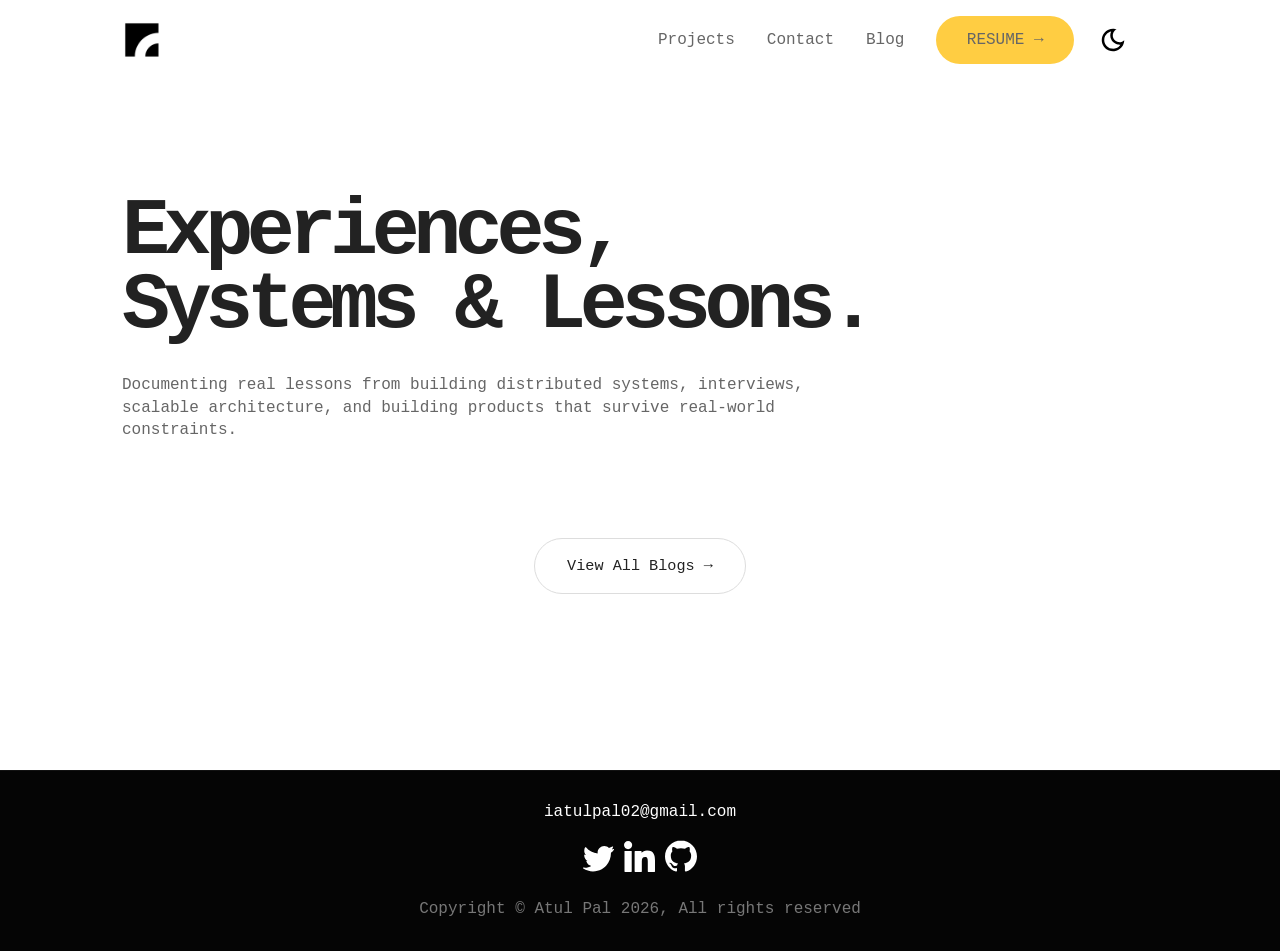
==== src/blog.html @ c29437dc "fixed some responsiveness" ====
<!DOCTYPE html>
<html lang="en">

<head>

  <meta charset="UTF-8" />
  <meta
    name="viewport"
    content="width=device-width, initial-scale=1.0"
  />

  <title>Blogs</title>

  <link
    href="https://fonts.googleapis.com/css2?family=Inter:wght@400;500;600;700;800&display=swap"
    rel="stylesheet"
  />

  <link
    href="https://fonts.googleapis.com/css2?family=IBM+Plex+Mono:wght@300;400;500&display=swap"
    rel="stylesheet"
  />

  <link
    rel="stylesheet"
    href="css/style.css"
  />

  <link
    rel="stylesheet"
    href="css/utilities.css"
  />

</head>

<body>

  <nav class="navbar">

    <div class="container">

      <h1 id="logo">
        <a href="index.html">
          <img
            src="./assets/logo.png"
            alt="Logo"
          />
        </a>
      </h1>

      <ul class="nav-menu">

        <li>
          <a
            class="nav-link"
            href="index.html#projects"
          >
            Projects
          </a>
        </li>

        <li>
          <a
            class="nav-link"
            href="contact.html"
          >
            Contact
          </a>
        </li>

        <li>
          <a
            class="nav-link"
            href="blog.html"
          >
            Blog
          </a>
        </li>

        <li>

          <a
            class="nav-link btn btn-primary"
            href="https://drive.google.com/file/d/10xCyW_u84WpY1RvNTcEM09DvBnosEUub/view?usp=sharing"
            target="_blank"
          >
            Resume →
          </a>

        </li>

      <div class="theme-switch">
        <input type="checkbox" id="switch" />
        <label class="toggle-icons" for="switch">
          <img class="moon" src="assets/moon.svg" />
          <img class="sun" src="assets/sun.svg" />
        </label>
      </div>

      </ul>

      <div class="hamburger">

        <span class="bar"></span>
        <span class="bar"></span>
        <span class="bar"></span>

      </div>

    </div>

  </nav>

<section class="contact-page">
  <div class="container">
    <div class="blog-hero">

      <!-- <span class="blog-label">
        WRITING
      </span> -->

      <h1>
        Experiences,
        <br>
        Systems & Lessons.
      </h1>

      <p>
        Documenting real lessons from building distributed systems,
        interviews, scalable architecture,
        and building products that survive real-world constraints.
      </p>

    </div>

    <div
      id="blog-container"
      class="blog-grid"
    ></div>
    <div class="blog-actions">

  <a
    href="https://medium.com/@atulpal02"
    target="_blank"
    class="view-all-btn"
  >
    View All Blogs →
  </a>

</div>

  </section>

  <footer id="footer">

    <div class="container">

      <a href="mailto:iatulpal02@gmail.com">
        iatulpal02@gmail.com
      </a>

      <div class="social">

        <a
          href="https://x.com/atulpal02"
          target="_blank"
        >
          <img
            src="./assets/twitter-icon.svg"
            alt="Twitter"
          />
        </a>

        <a
          href="https://www.linkedin.com/in/atulpal02/"
          target="_blank"
        >
          <img
            src="./assets/linkedin-icon.svg"
            alt="Linkedin"
          />
        </a>

        <a
          href="https://github.com/atulpal02"
          target="_blank"
        >
          <img
            src="./assets/github-icon.svg"
            alt="GitHub"
          />
        </a>

      </div>

      <p>
        Copyright &copy;
        Atul Pal
        <span id="datee"></span>,
        All rights reserved
      </p>

    </div>
    </div>
</section>

  </footer>

  <script>

    async function loadBlogs() {

      const rssUrl =
        "https://api.rss2json.com/v1/api.json?rss_url=https://medium.com/feed/@atulpal02";

      const response =
        await fetch(rssUrl);

      const data =
        await response.json();

      const container =
        document.getElementById("blog-container");

      data.items
        .slice(0, 6)
        .forEach((blog) => {

          const plainText =
            blog.description
              .replace(/<[^>]+>/g, "")
              .slice(0, 140);

          const date =
            new Date(blog.pubDate)
              .toLocaleDateString(
                "en-US",
                {
                  month: "short",
                  day: "numeric",
                  year: "numeric"
                }
              );

          container.innerHTML += `

            <div class="blog-card">

              <div class="blog-date">
                ${date}
              </div>

              <h3>
                ${blog.title}
              </h3>

              <p>
                ${plainText}
              </p>

              <a
                href="${blog.link}"
                target="_blank"
              >
                Read Article →
              </a>

            </div>

          `;
        });
    }

    loadBlogs();

  </script>

  <script src="js/script.js"></script>

</body>

</html>
---- src/css/style.css ----
/* This is the required project styling. Will contain essential CSS styles like:
   * Flex property
   * Grid layout
   * Cards and sections
*/

@import url('https://fonts.googleapis.com/css2?family=IBM+Plex+Mono:wght@300;400;500;600&display=swap');/* variables */
:root {
  /* Colors */
  --primary-color: #ffcd42;
  --secondary-color: #ffd35c;
  --bg-primary: #ffffff;
  --text-color: #222222;
  --text-color-two: #ffffff;
  --bg-secondary: #000000;
  --card-background: #f4f4f4;
  --bg-secondary-two: #111111;

  --shadow: 0 10px 40px rgba(0, 0, 0, 0.2);

  /* Font Weight */
  --weight-small: 400;
  --weight-semibold: 600;
  --weight-bold: 800;

  /* Max width */
  --width-small: 600px;
  --width-medium: 1100px;
  --width-large: 1300px;
}

[data-theme="dark"] {
  --primary-color: #ffcd42;
  --secondary-color: #ffd35c;
  --bg-primary: #000000;
  --text-color: #ffffff;
  --text-color-two: #222222;
  --bg-secondary: #ffffff;
  --card-background: #111111;
  --bg-secondary-two: #f4f4f4;
  --shadow: 0 2px 10px rgba(95, 95, 95, 0.2);
  --card-bg: #ffffff;
  --card-text: #111111;
}
 .page-section .blog-hero h1{

    font-size: 4.5rem;
     margin-bottom: 2rem;
     margin-top: 1rem;

    line-height: 0.95;

    letter-spacing: -0.06em;
  }


html {
  font-size: 100%;
  scroll-behavior: smooth;
}

/* Reset default styling */
* {
  margin: 0;
  padding: 0;
  box-sizing: border-box;
}

ul {
  list-style: none;
}

a {
  text-decoration: none;
  color: var(--text-color);
}

body {
  background: var(--bg-primary);
  color: var(--text-color);

  font-family: "Geist Mono", monospace;

  line-height: 1.5;

  min-height: 100vh;

  display: flex;
  flex-direction: column;
}

h1,
h2,
h3,
h4,
h5,
h6 {
  letter-spacing: -0.04em;
  line-height: 1;
}

p {
  line-height: 1.7;
  color: #666;
}

/* Navbar */
.navbar {
  position: fixed;
  top: 0;
  left: 0;
  right: 0;
  z-index: 20;
  background: var(--bg-primary);
}

.navbar .container {
  display: flex;
  align-items: center;
  justify-content: space-between;
  z-index: 20;
  height: 80px;
  width: 100%;
}

.navbar .nav-menu {
  display: flex;
  align-items: center;
  background: var(--bg-primary);
}

.navbar .nav-link {
  margin: 0 1rem;
  font-size: 1rem;
  font-weight: 500;
  color: #666;
  transition: 0.3s ease;
}

.navbar .nav-link:hover {
  color: #000;
}
.navbar #logo img {
  display: block;
  width: 40px;
}

.navbar .btn {
  margin-right: 1.5rem;
}

.fas.fa-arrow-right {
  margin-left: 0.5rem;
  font-size: 0.9rem;
}

/* hamburger */
.hamburger {
  margin-bottom: 0.1rem;
  display: none;
}

.bar {
  display: block;
  width: 23px;
  height: 3px;
  margin: 4px auto;
  transition: all 0.3s ease-in-out;
  border-radius: 30px;
  background-color: var(--bg-secondary);
}

/* Hero section */

@keyframes bounce {
  from {
    transform: translateY(0px);
  }

  to {
    transform: translateY(-10px);
  }
}




.blog-label {
  font-family: "IBM Plex Mono", monospace;
  font-size: 0.85rem;
  letter-spacing: 0.14em;
  color: #888;
}

.contact-page .blog-hero h1 {

  font-size: 5rem;

  line-height: 0.92;

  letter-spacing: -0.08em;

  margin-top: 1.2rem;

  margin-bottom: 2rem;

  font-weight: 800;
}
.contact-page .blog-hero p {
  font-size: 1rem;

  line-height: 1.4;

}


.blog-hero p {
  font-size: 1.05rem;
  margin-bottom: 2rem;
  line-height: 1.4;
  color: #666;
  max-width: 700px;
}

.blog-grid {
  display: grid;
  grid-template-columns: repeat(auto-fit, minmax(320px, 1fr));
  gap: 2rem;
}

.blog-card {
  background: #ffffff;
  border: 1px solid #ececec;
  border-radius: 28px;
  padding: 2rem;
  transition: all 0.35s ease;
}

.blog-card:hover {
  transform: translateY(-8px);
  box-shadow: 0 20px 40px rgba(0,0,0,0.06);
}

.blog-date {
  font-family: "IBM Plex Mono", monospace;
  color: #999;
  font-size: 0.85rem;
  margin-bottom: 1rem;
}

.blog-card h3 {
  font-family: "IBM Plex Mono", monospace;
  font-size: 1.5rem;
  line-height: 1.2;
  margin-bottom: 1rem;
  color: #111;
}

.blog-card p {
  color: #666;
  line-height: 1.8;
  margin-bottom: 2rem;
}

.blog-card a {
  font-family: "IBM Plex Mono", monospace;
  color: #111;
  transition: 0.3s ease;
}

.blog-card a:hover {
  opacity: 0.6;
}

.project-section {
  padding-top: 8rem;
  padding-bottom: 8rem;
}

.section-heading {
  max-width: 850px;
  margin-bottom: 3rem;
}

.section-label {
  font-size: 0.8rem;
  letter-spacing: 0.14em;
  color: #999;
}

.section-heading h2 {
  font-size: 4.5rem;
  line-height: 0.9;
  letter-spacing: -0.08em;
  margin-top: 1.5rem;
  margin-bottom: 1.5rem;
  font-weight: 800;
}

.section-heading p {
  font-size: 1rem;
  line-height: 1.4;
  max-width: 700px;
 
}

.project-grid {

  display: grid;

  grid-template-columns:
    repeat(auto-fit, minmax(420px, 1fr));

  gap: 2.5rem;

  align-items: stretch;
}

.project-card {

  background: var(--card-bg);

  border: 1px solid #ececec;

  border-radius: 32px;

  padding: 2rem;

  min-height: 200px;

  display: flex;

  flex-direction: column;

  justify-content: space-between;

  transition: all 0.35s ease;

  position: relative;

  overflow: hidden;
}
.project-card h3 {

  min-height: 110px;
}
.project-card p {

  flex-grow: 1;
}
.project-card:hover {
  transform: translateY(-8px);

  box-shadow:
    0 20px 40px rgba(0,0,0,0.06);
}
.featured-project {

  background: #050505;

  border: 1px solid rgba(255,255,255,0.15);
}

.featured-project h3 {

  color: #ffffff !important;
}

.featured-project p {

  color: rgba(255,255,255,0.82) !important;
}

.featured-project .tech-stack {

  color: rgba(255,255,255,0.72) !important;
}

.featured-project .project-type {

  color: rgba(255,255,255,0.6) !important;
}

.featured-project a {

  color: #ffffff !important;
}
.featured-project:hover {

  transform: translateY(-10px);

  box-shadow:
    0 25px 60px rgba(0,0,0,0.35);
}

.project-top {

  display: flex;

  align-items: flex-start;

  justify-content: space-between;

  margin-bottom: 2rem;
}

.project-type {
  font-size: 0.75rem;

  letter-spacing: 0.12em;

  color: #888;
}

.project-links a {
  font-size: 0.9rem;
}

.project-card h3 {

  font-size: 2rem;

  line-height: 1.02;

  margin-bottom: 0.5rem;

  font-weight: 800;

  word-break: break-word;

  min-height: 110px;
}

.project-card p {
  line-height: 1.4;

  margin-bottom: 2rem;
}

.tech-stack {
  font-size: 0.9rem;

  color: #777;

  line-height: 1.7;
}

.project-footer {
  margin-top: 5rem;

  display: flex;

  justify-content: center;
}

.view-all-btn {
  padding: 1rem 2rem;

  border: 1px solid #ddd;

  border-radius: 999px;

  transition: 0.3s ease;
}

.view-all-btn:hover {
  background: #111;

  color: white;
}

.contact-page .contact-minimal span{

    font-size: 1.2rem;
    font-family: monospace;
     margin-bottom: 0.5rem;
     margin-top: 0.5rem;

    line-height: 1.4;

    
   
  }

  .contact-line span {

  display: flex;

  align-items: center;

  gap: 1.2rem;

  font-size: 2rem;

  letter-spacing: -0.01em;

  color: var(--text-color);

  transition: 0.3s ease;
}

.contact-line i {

  width: 18px;

  font-size: 1.25rem;

  color: #888;
}

.contact-line:hover i {

  color: var(--text-color);
}


#footer {
  width: 100%;

  margin-top: 4rem;

  background: #050505;

  border-top: 1px solid rgba(255,255,255,0.05);
}

#footer .container {

  min-height: 180px;

  display: flex;

  flex-direction: column;

  align-items: center;

  justify-content: center;

  text-align: center;

  gap: 1rem;
}

#footer a {
  color: white;
}

#footer p {
  color: #777;
}

.container {
  width: min(1120px, 92%);
  margin-inline: auto;
}

/* Responsiveness */



/* =========================================
   MOBILE FIXES
========================================= */

@media (max-width: 768px) {

  html,
  body {
    overflow-x: hidden;
  }

  /* ---------- NAVBAR ---------- */

  .navbar {

    position: fixed;

    top: 0;

    left: 0;
    right: 0;

    width: 100%;

    height: 65px;

    background: rgba(255,255,255,0.96);

    backdrop-filter: blur(10px);

    border-bottom: 1px solid #ececec;

    z-index: 999;
  }

  .navbar .container {

    width: 100%;

    height: 65px;

    padding-left: 22px;
    padding-right: 22px;

    display: flex;

    align-items: center;

    justify-content: space-between;
  }

  #logo img {

    width: 38px;
  }

  /* ---------- HAMBURGER ---------- */

  .hamburger {

    display: block;

    z-index: 1001;
  }

  /* HIDE NAV MENU INITIALLY */

  .navbar .nav-menu {

    position: fixed;

    top: 65px;

    right: -100%;

    width: 260px;

    height: auto;

    background: white;

    border-left: 1px solid #ececec;

    border-bottom: 1px solid #ececec;

    padding: 2rem;

    display: flex;

    flex-direction: column;

    align-items: flex-start;

    gap: 1.5rem;

    transition: 0.35s ease;
  }

  .nav-menu.active {

    right: 0;
  }

  .nav-link {

    font-size: 1rem;
  }

  /* ---------- HERO ---------- */

  .hero {

    min-height: auto;

    padding-top: 9rem;

    padding-bottom: 4rem;

    padding-left: 22px;
    padding-right: 22px;
  }

  /* IMAGE FIX */

  .hero-image-top {

    margin-top: 5rem;

    margin-bottom: 2rem;
  }

.profile-image {

  width: 190px;

  height: auto;

  object-fit: contain;

  border-radius: 0;

  border: none;

  box-shadow: none;

  margin: 0 auto;
}
  /* ---------- HERO TEXT ---------- */

  .hero-content .hero-label{

    font-size: 0.63rem;

    line-height: 1.4;

    margin-top: 1rem;

  }

  .hero .hero-content h1{
    font-size: 3.5rem;

    line-height: 1.2;

    letter-spacing: -0.06em;

    margin-top: 1rem;

    margin-bottom: 2rem;

    font-weight: 800;

  }
  

    .hero .hero-content .hero-description {


    font-size: 0.9rem;

    line-height: 1.4;
  }

  .hero-tags {

    gap: 0.5rem;
  }

  .hero-tags span {

    font-size: 0.65rem;

    padding: 0.7rem 1rem;
  }

  /* ---------- SECTION HEADINGS ---------- */

 .page-section .blog-hero h1{

    font-size: 3.5rem;
     margin-bottom: 2rem;
     margin-top: 1rem;

    line-height: 0.95;

    letter-spacing: -0.06em;
    font-weight: 800;
  }
  .page-section .blog-hero p{

    font-size: 0.9rem;
     margin-bottom: 2rem;
     margin-top: 1.5rem;

     line-height: 1.4;

    letter-spacing: -0.06em;
  }
  .page-section .blog-card p{

    font-size: 0.9rem;
     margin-bottom: 2rem;
     margin-top: 1.5rem;

     line-height: 1.4;

    letter-spacing: -0.06em;
  }
  .page-section .blog-card h3{

    font-size: 1rem;
     margin-bottom: 2rem;
     margin-top: 1.5rem;

     line-height: 1.4;

    letter-spacing: -0.06em;
  }

  .contact-page .contact-minimal span{

    font-size: 1rem;
    font-family: sans-serif;
     margin-bottom: 1rem;
     margin-top: 1rem;

    line-height: 0.95;

    letter-spacing: -0.06em;
   
  }
  .contact-page .contact-minimal h2{

    font-size: 1rem;
    font-family: sans-serif;
     margin-bottom: 0.5rem;
     margin-top: 0.5rem;

    line-height: 1.4;

    
   
  }
  .contact-line span {

  display: flex;

  align-items: center;

  gap: 0.7rem;

  font-size: 0.95rem;

  letter-spacing: -0.01em;

  color: var(--text-color);

  transition: 0.3s ease;
}

.contact-line i {

  width: 18px;

  font-size: 1rem;

  color: #888;
}

.contact-line:hover i {

  color: var(--text-color);
}
  .contact-page .contact-minimal{

  
     margin-bottom: 2rem;
     margin-top: 5rem;


    
   
  }

  /* ---------- PROJECTS ---------- */

  .project-grid {


    grid-template-columns: 1fr;

    gap: 1rem;
  }

  .project-card {

    min-height: auto;

    padding: 1rem;
  }

  .project-card h3 {

    min-height: auto;

    font-size: 1.2rem;
  }
  .project-section .section-heading p{

    font-size: 0.9rem;
     line-height: 1.4;

    margin-bottom: 1rem;
  }
  .project-section .section-heading h2{
font-size: 3.6rem;
  line-height: 0.9;
  letter-spacing: -0.08em;
  margin-top: 1.5rem;
  margin-bottom: 1.5rem;
  font-weight: 800;
  }
  .project-card p {
    font-size: 0.8rem;

    margin-bottom: 1rem;
    line-height: 1.2;
  }
  
  /* ---------- CONTACT ---------- */


.page-section .contact-hero h1{

font-size: 5rem;
}
.page-section .contact-hero p{

font-size: 0.9rem;

  line-height: 1.4;

  color: #666;

  max-width: 600px;
  margin-top: 1.5rem;

  margin-bottom: 2rem;
}

.page-section .contact-hero {

  max-width: 850px;

  margin-bottom: 2rem;
}
.page-section .contact-grid {

  max-width: 600px;
  font-size: 0.9rem;
  line-height: 1.4;

  margin-bottom: 1rem;
}
.page-section .contact-grid h3{

  font-size: 1rem;
  line-height: 1;

  margin-bottom: 0.5rem;
}

.contact-label {

  font-size: 0.78rem;

  letter-spacing: 0.16em;

  color: #8a8a8a;
}

.contact-page .contact-hero h1 {

  font-size: 4.5rem;

  line-height: 0.92;

  letter-spacing: -0.08em;

  margin-top: 1.2rem;

  margin-bottom: 2rem;

  font-weight: 800;
}
.contact-page .contact-hero p {

  font-size: 0.9rem;

  line-height: 1.4;

  
}
.contact-page .contact-hero {

  max-width: 850px;

  margin-bottom: 1rem;
}
.contact-page .contact-grid {
  display: grid;

  grid-template-columns:
    repeat(auto-fit, minmax(320px, 1fr));

  gap: 1rem;

  max-width: 850px;

  margin-bottom: 1rem;
}
.contact-page .contact-card p{
  font-size: 0.9rem;

  line-height: 1.4;
  
}




.contact-page .blog-hero h1 {

  font-size: 3.5rem;

  line-height: 0.9;

  letter-spacing: -0.08em;

  margin-top: 1rem;

  margin-bottom: 2rem;

  font-weight: 1000;
}
.contact-page .blog-hero p {
  font-size: 0.9rem;

  line-height: 1.4;

}

.contact-page .blog-grid .blog-card p{

  font-size: 0.9rem;

  line-height: 1.4;

  
}
.contact-page .blog-grid .blog-card p
h3{

  font-size: 0.9rem;

  line-height: 1.5;

  
}

.contact-hero p {

  max-width: 720px;

  font-size: 0.9rem;

  line-height: 1.4;

  color: #666;
}

.contact-grid {

  display: grid;

  grid-template-columns:
    repeat(auto-fit, minmax(320px, 1fr));

  gap: 2rem;
}

.contact-card {

  border: 1px solid #ececec;

  border-radius: 32px;

  padding: 2.5rem;

  min-height: 260px;

  display: flex;

  flex-direction: column;

  justify-content: space-between;

  transition: 0.3s ease;

  background: white;
}

.contact-card:hover {

  transform: translateY(-6px);

  box-shadow:
    0 20px 40px rgba(0,0,0,0.05);
}

.contact-card span {

  font-size: 0.78rem;

  letter-spacing: 0.14em;

  color: #9a9a9a;
}

.contact-card h3 {

  font-size: 1.5rem;

  line-height: 1;

  margin-top: 1rem;

  margin-bottom: 1rem;

  color: #111;

  word-break: break-word;
}



.coffee-card {

  background: #050505;

  border: 1px solid rgba(255,255,255,0.08);
}

.coffee-card h3,
.coffee-card a {

  color: white;
}

.coffee-card p {

  color: rgba(255,255,255,0.72);
}

.coffee-card span {

  color: rgba(255,255,255,0.5);
}


  
  /* ---------- FOOTER ---------- */

  #footer {

    width: 100%;

    overflow: hidden;

    padding: 2rem 1rem;
  }

  #footer .container {
    font-size: 0.8rem;

     line-height: 1.4;

     color: #777;

     text-align: center;

    width: 100%;

    padding: 0;
  }

}
.header-container h1 {
  font-size: 5rem;
  font-weight: 800;
  letter-spacing: -0.06em;
  line-height: 1;
}

.header-container h3 {
  font-size: 1.5rem;
  font-weight: 500;
  color: #666;
  margin-top: 1rem;
}

.header-container p {
  font-size: 1.1rem;
  max-width: 700px;
  color: #666;
}

.card {
  background: #fff;
  border: 1px solid #eaeaea;
  border-radius: 24px;
  padding: 28px;
  transition: 0.3s ease;
}

.card:hover {
  transform: translateY(-6px);
  box-shadow: 0 10px 40px rgba(0,0,0,0.08);
}


.page-section {
  width: 100%;
  padding-top: 10rem;
  padding-bottom: 8rem;
}

.section-hero {
  margin-bottom: 5rem;
  max-width: 850px;
}

.hero {

  min-height: 100vh;

  display: flex;

  flex-direction: column;

  justify-content: center;

  align-items: center;

  text-align: center;

  padding-top: 8rem;

  padding-bottom: 6rem;
}

/* IMAGE ON TOP */
.hero-image-top {

  margin-bottom: 0.5rem;
}

/* PROFILE IMAGE */
.profile-image {

  width: 260px;

  height: 260px;

  object-fit: cover;

  border-radius: 50%;

  border: 3px solid #ececec;

  box-shadow:
    0 20px 60px rgba(0,0,0,0.08);
}

/* CONTENT */
.hero-content {

  max-width: 850px;
}

.hero-label {

  font-size: 0.9rem;

  letter-spacing: 0.16em;

  color: #888;
}

.hero h1 {

  font-size: 5rem;

  line-height: 1.4;

  letter-spacing: -0.08em;

  margin-top: 1.5rem;

  margin-bottom: 2rem;

  font-weight: 800;
}

.hero-description {

  font-size: 1.1rem;

  line-height: 1.2;

  color: #666;

  max-width: 600px;

  margin: 0 auto 3rem;
}

/* TAGS */
.hero-tags {

  display: flex;

  flex-wrap: wrap;

  justify-content: center;

  gap: 0.4rem;

  margin-bottom: 3rem;
}

.hero-tags span {

  border: 1px solid #e5e5e5;

  border-radius: 999px;

  padding: 0.7rem 1.2rem;

  font-size: 0.9rem;

  color: #666;

  background: white;
}

/* BUTTONS */
.hero-actions {

  display: flex;

  justify-content: center;

  gap: 1rem;

  flex-wrap: wrap;
}

.hero-btn {

  padding: 1rem 1.8rem;

  border-radius: 999px;

  transition: 0.3s ease;
}

.primary-btn {

  background: #111;

  color: white;
}

.primary-btn:hover {

  transform: translateY(-2px);
}

.secondary-btn {

  border: 1px solid #ddd;
}

.secondary-btn:hover {

  background: #111;

  color: white;
}


.blog-actions {

  margin-top: 4rem;

  display: flex;

  justify-content: center;
}

.view-all-btn {

  padding: 1rem 2rem;

  border: 1px solid #ddd;

  border-radius: 999px;

  transition: 0.3s ease;

  font-size: 0.95rem;
}

.view-all-btn:hover {

  background: #111;

  color: white;

  transform: translateY(-2px);
}

body.dark-theme .project-card h3 {
  color: #111;
}
body.dark-theme .featured-project h3,
body.dark-theme .featured-project p,
body.dark-theme .featured-project a,
body.dark-theme .featured-project .tech-stack,
body.dark-theme .featured-project .project-type {

  color: white !important;
}


.contact-page {

  width: 100%;

  padding-top: 10rem;

  padding-bottom: 8rem;
}

.contact-hero {

  max-width: 850px;

  margin-bottom: 5rem;
}

.contact-label {

  font-size: 0.78rem;

  letter-spacing: 0.16em;

  color: #8a8a8a;
}

.contact-hero h1 {

  font-size: 5rem;

  line-height: 0.92;

  letter-spacing: -0.08em;

  margin-top: 1.2rem;

  margin-bottom: 2rem;

  font-weight: 800;
}

.contact-hero p {

  max-width: 720px;

  font-size: 1.05rem;

  line-height: 1.4;

  color: #666;
}

.contact-grid {

  display: grid;

  grid-template-columns:
    repeat(auto-fit, minmax(320px, 1fr));

  gap: 2rem;
}

.contact-card {

  border: 1px solid #ececec;

  border-radius: 32px;

  padding: 2.5rem;

  min-height: 260px;

  display: flex;

  flex-direction: column;

  justify-content: space-between;

  transition: 0.3s ease;

  background: white;
}

.contact-card:hover {

  transform: translateY(-6px);

  box-shadow:
    0 20px 40px rgba(0,0,0,0.05);
}

.contact-card span {

  font-size: 0.78rem;

  letter-spacing: 0.14em;

  color: #9a9a9a;
}

.contact-card h3 {

  font-size: 1.5rem;

  line-height: 1;

  margin-top: 1rem;

  margin-bottom: 1rem;

  color: #111;

  word-break: break-word;
}



.coffee-card {

  background: #050505;

  border: 1px solid rgba(255,255,255,0.08);
}

.coffee-card h3,
.coffee-card a {

  color: white;
}

.coffee-card p {

  color: rgba(255,255,255,0.72);
}

.coffee-card span {

  color: rgba(255,255,255,0.5);
}

/* =========================================
   CONTACT SECTION
========================================= */

.contact-page {

  padding-top: 10rem;

  padding-bottom: 6rem;
}

.contact-hero {

  max-width: 760px;

  margin-bottom: 4rem;
}

.contact-hero h1 {

  font-family: "Space Grotesk", sans-serif;

  font-size: clamp(4rem, 8vw, 7rem);

  line-height: 0.9;

  letter-spacing: -0.08em;

  margin-bottom: 1.5rem;
}

.contact-hero p {

  max-width: 760px;

  color: var(--text-light);

  font-size: 1.05rem;

  line-height: 1.9;
}

/* GRID */

.contact-grid {

  display: grid;

  grid-template-columns: repeat(2, 1fr);

  gap: 1.5rem;
}

/* CARD */

.contact-card {

  background: transparent;

  border: 1px solid var(--border-color);

  border-radius: 28px;

  padding: 2rem;

  min-height: 220px;

  display: flex;

  flex-direction: column;

  justify-content: space-between;

  transition: 0.3s ease;
}

.contact-card:hover {

  transform: translateY(-4px);

  border-color: #bdbdbd;
}

/* LABEL */

.contact-card span {

  font-size: 0.78rem;

  letter-spacing: 0.16em;

  color: #9a9a9a;
}

/* TITLE */

.contact-card h3 {

  font-family: "Space Grotesk", sans-serif;

  font-size: clamp(1.7rem, 3vw, 2.4rem);

  line-height: 1.05;

  letter-spacing: -0.04em;

  margin: 1rem 0;
}

/* TEXT */

.contact-card p {

  color: var(--text-light);

  line-height: 1.8;

  max-width: 90%;
}

/* BLACK CARD */

.coffee-card {

  background: #050505;

  border: none;
}

.coffee-card * {

  color: white !important;
}

/* =========================================
   MOBILE
========================================= */

@media (max-width: 768px) {

  .contact-page {

    padding-top: 7rem;
  }

  .contact-grid {

    grid-template-columns: 1fr;
  }

  .contact-hero h1 {

    font-size: 4.5rem;

    line-height: 0.92;
  }

  .contact-card {

    min-height: auto;

    padding: 1.8rem;
  }

  .contact-card h3 {

    font-size: 1.9rem;
  }

  .contact-card p {

    max-width: 100%;
  }
}
---- src/css/utilities.css ----
/* ?This is where reusable styling of this template will be. 
   !Will contain things like:
   * Button styling
   * Background color styling
   * padding and margin
*/

.container {
  max-width: var(--width-medium);
  margin: 0 auto;
  padding: 1rem 2rem;
}

h1::selection,
h2::selection {
  color: #111;
  background: var(--primary-color);
}

/* Buttons */
.btn {
  display: inline-block;
  padding: 0.75rem 1.9rem;
  border-radius: 30px;
  text-transform: uppercase;
  font-size: 0.82rem;
  transition: 0.3s;
}

.btn-primary {
  background: var(--primary-color);
  color: #000000;
}

.btn-secondary {
  margin: 5px 0;
  background-color: var(--bg-secondary);
  color: var(--bg-primary);
}

/* add hover to Resume button */
.btn-primary:hover {
  background: var(--secondary-color);
}

/* Dark mode toggle */
#switch {
  display: none;
}

.toggle-icons {
  display: flex;
  justify-content: space-between;
  align-items: center;
  cursor: pointer;
}

.toggle-icons > img {
  transition: 0.6s cubic-bezier(0.23, 1, 0.32, 1);
  width: 30px;
}

.moon {
  transform: rotate(10deg);
}

#switch:checked + .toggle-icons .moon {
  transform: rotate(250deg);
}

#switch:checked + .toggle-icons .sun {
  transform: rotate(100deg);
}

/* Header Container */
.header-container {
  display: flex;
  flex-direction: column;
  align-items: center;
  justify-content: center;
  margin-top: 8rem;
  padding: 1rem;
}

.header-container > div {
  margin-top: 1rem;
}

.content-text {
  text-align: center;
  margin: 1.5rem 0;
}

.content-text h2 {
  font-size: 3rem;
  line-height: 1.2;
  transition: 0.2s ease-in-out;
}

.content-text p {
  padding: 0.5rem;
  margin: 0 auto;
  max-width: 700px;
}

/* Project cards */
.card {
  padding: 1rem;
  background: var(--card-background);
  color: #ffffff;
  border-radius: 5px;
  transition: 0.4s ease-in-out;
  cursor: pointer;
}

.card a {
  color: #ffffff;
  transition: 0.25s ease-in-out;
  font-size: 1.1rem;
  margin-right: 0.3rem;
}

.card a:hover {
  color: var(--primary-color);
}

.card:hover {
  box-shadow: inset 0 100px 1000px 10px rgba(0, 0, 0, 0.8);
}

.card:hover .project-info {
  opacity: 1;
}

/* Project Images */

/* project 1 */
.card:nth-child(1) {
  background: url(../assets/project/project-one.png) center center/cover;
}

/* Project 2 */
.card:nth-child(2) {
  background: url(../assets/project/project-two.png) center center/cover;
}

/* Project 3 */
.card:nth-child(3) {
  background: url(../assets/project/project-three.png) center center/cover;
}

/* Project 4 */
.card:nth-child(4) {
  background: url(../assets/project/project-four.png) center center/cover;
}

/* Project 5 */
.card:nth-child(5) {
  background: url(../assets/project/project-five.png) center center/cover;
}

/* Project 6 */
.card:nth-child(6) {
  background: url(../assets/project/project-six.png) center center/cover;
}

/* Media Queries */
 (max-width: 768px) {
  .header-container {
    margin-top: 7rem;
    text-align: center;
  }

  .content-text h2 {
    font-size: 2.5rem;
  }
}
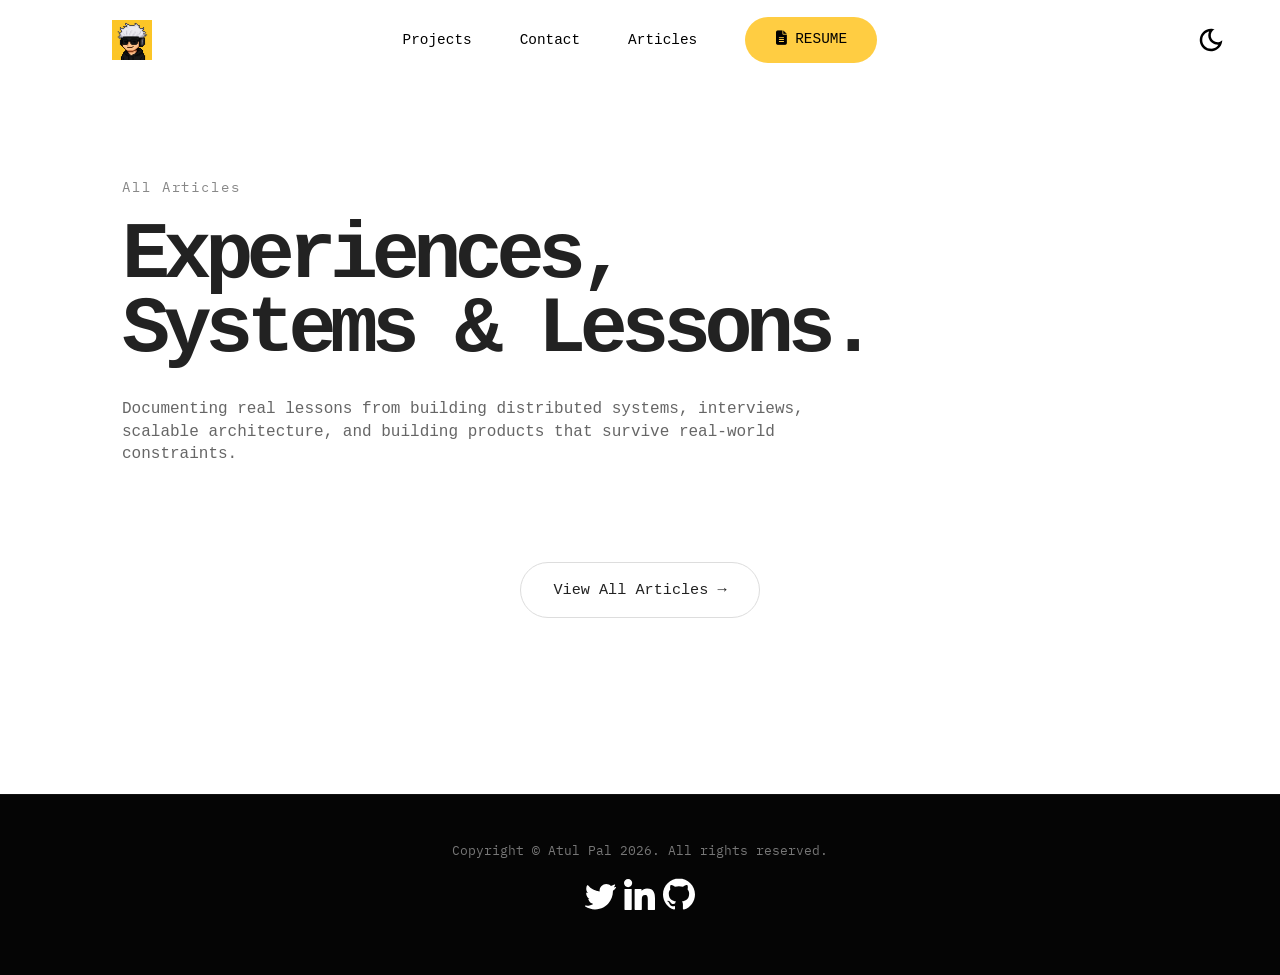
==== commit 95a96a61: "Updated resume and added better logo" ====
--- a/src/blog.html
+++ b/src/blog.html
@@ -9,7 +9,7 @@
     content="width=device-width, initial-scale=1.0"
   />
 
-  <title>Blogs</title>
+  <title>Articles</title>
 
   <link
     href="https://fonts.googleapis.com/css2?family=Inter:wght@400;500;600;700;800&display=swap"
@@ -20,6 +20,11 @@
     href="https://fonts.googleapis.com/css2?family=IBM+Plex+Mono:wght@300;400;500&display=swap"
     rel="stylesheet"
   />
+
+  <link
+  rel="stylesheet"
+  href="https://cdnjs.cloudflare.com/ajax/libs/font-awesome/6.5.2/css/all.min.css"
+/>
 
   <link
     rel="stylesheet"
@@ -42,7 +47,7 @@
       <h1 id="logo">
         <a href="index.html">
           <img
-            src="./assets/logo.png"
+            src="./assets/Atul-logo.png"
             alt="Logo"
           />
         </a>
@@ -73,21 +78,19 @@
             class="nav-link"
             href="blog.html"
           >
-            Blog
+            Articles
           </a>
         </li>
 
         <li>
-
-          <a
-            class="nav-link btn btn-primary"
-            href="https://drive.google.com/file/d/10xCyW_u84WpY1RvNTcEM09DvBnosEUub/view?usp=sharing"
-            target="_blank"
-          >
-            Resume →
-          </a>
-
-        </li>
+        <a
+          class="nav-link btn btn-primary"
+          href="https://drive.google.com/file/d/1USvsuI9Z3_eEk0ceNhCf0lgto0pT-I8w/view?usp=sharing"
+          target="_blank"
+        >
+          <i class="fas fa-file-alt"></i> Resume
+        </a>
+      </li>
 
       <div class="theme-switch">
         <input type="checkbox" id="switch" />
@@ -115,9 +118,9 @@
   <div class="container">
     <div class="blog-hero">
 
-      <!-- <span class="blog-label">
-        WRITING
-      </span> -->
+      <span class="blog-label">
+        All Articles
+      </span>
 
       <h1>
         Experiences,
@@ -144,67 +147,48 @@
     target="_blank"
     class="view-all-btn"
   >
-    View All Blogs →
+    View All Articles →
   </a>
 
 </div>
 
   </section>
 
-  <footer id="footer">
-
-    <div class="container">
-
-      <a href="mailto:iatulpal02@gmail.com">
-        iatulpal02@gmail.com
-      </a>
-
-      <div class="social">
-
-        <a
-          href="https://x.com/atulpal02"
-          target="_blank"
-        >
-          <img
-            src="./assets/twitter-icon.svg"
-            alt="Twitter"
-          />
-        </a>
-
-        <a
-          href="https://www.linkedin.com/in/atulpal02/"
-          target="_blank"
-        >
-          <img
-            src="./assets/linkedin-icon.svg"
-            alt="Linkedin"
-          />
-        </a>
-
-        <a
-          href="https://github.com/atulpal02"
-          target="_blank"
-        >
-          <img
-            src="./assets/github-icon.svg"
-            alt="GitHub"
-          />
-        </a>
-
+    <footer id="footer">
+      <div class="container">
+        <!-- <a href="mailto:iatulpal02@gmail.com"> iatulpal02@gmail.com</a> -->
+        <!-- Social links -->
+                 <p>Copyright &copy; Atul Pal <span id="datee"></span>. All rights reserved.</p>
+
+        <div class="social">
+          <!-- <a href="https://www.instagram.com/atulpal02/" target="_blank"
+            ><img src="./assets/instagram-icon.svg" alt="Instagram"
+          /></a> -->
+          <a href="https://x.com/atulpal02" target="_blank"><img src="./assets/twitter-icon.svg" alt="Twitter" /></a>
+          <a href="https://www.linkedin.com/in/atulpal02/" target="_blank"
+            ><img src="./assets/linkedin-icon.svg" alt="Linkedin"
+          /></a>
+          <a href="https://github.com/atulpal02/atulpal02" target="_blank"><img src="./assets/github-icon.svg" alt="GitHub" /></a>
+          <!-- <a href="https://leetcode.com/u/atulpal02/" target="_blank"
+            ><img src="./assets/hashnode-icon.svg" alt="Hashnode"
+          /></a> -->
+        </div>
+        <!-- Attribution -->
+        <div class="attribution">
+          <!-- <a
+            href="https://leetcode.com/u/atulpal02/"
+            target="_blank"
+            rel="noopener noreferrer"
+          >
+           <img
+              src="https://user-images.githubusercontent.com/62628408/157202263-9174da24-b19a-4017-9b7c-a1d26ae8f014.svg"
+              alt="attribution"
+              width="150px"
+            />
+          </a> -->
+        </div>
       </div>
-
-      <p>
-        Copyright &copy;
-        Atul Pal
-        <span id="datee"></span>,
-        All rights reserved
-      </p>
-
-    </div>
-    </div>
-</section>
-
-  </footer>
+    </footer>
 
   <script>
 
--- a/src/css/style.css
+++ b/src/css/style.css
@@ -15,6 +15,9 @@
   --bg-secondary: #000000;
   --card-background: #f4f4f4;
   --bg-secondary-two: #111111;
+  --card-bg: #ffffff;
+  --card-heading: #111111;
+  --card-text: #666666;
 
   --shadow: 0 10px 40px rgba(0, 0, 0, 0.2);
 
@@ -41,6 +44,9 @@
   --shadow: 0 2px 10px rgba(95, 95, 95, 0.2);
   --card-bg: #ffffff;
   --card-text: #111111;
+  --card-bg: #ffffff;
+  --card-heading: #111111;
+  --card-text: #666666;
 }
  .page-section .blog-hero h1{
 
@@ -115,43 +121,58 @@
 }
 
 .navbar .container {
-  display: flex;
+  display: grid;
+  grid-template-columns: 1fr auto 1fr;
+
   align-items: center;
-  justify-content: space-between;
-  z-index: 20;
   height: 80px;
-  width: 100%;
+
+  max-width: 1200px;
+  margin: 0 auto;
 }
 
 .navbar .nav-menu {
-  display: flex;
+   justify-self: center;
+
+  display: flex;
+  align-items: center;
+  gap: 3rem;
+  display: flex;
+
   align-items: center;
   background: var(--bg-primary);
 }
 
 .navbar .nav-link {
-  margin: 0 1rem;
-  font-size: 1rem;
+  margin: 0;
+  align-items: center;
+  
+  font-size: 0.9rem;
   font-weight: 500;
+  color: #000;
+  
+  transition: 0.3s ease;
+}
+.theme-switch {
+  margin: 0;
+  position: absolute;
+  right: 24px;
+  top: 50%;
+  transform: translateY(-50%);
+}
+
+.navbar .nav-link:hover {
   color: #666;
-  transition: 0.3s ease;
-}
-
-.navbar .nav-link:hover {
-  color: #000;
+ 
 }
 .navbar #logo img {
+  justify-self: start;
   display: block;
   width: 40px;
 }
 
 .navbar .btn {
-  margin-right: 1.5rem;
-}
-
-.fas.fa-arrow-right {
-  margin-left: 0.5rem;
-  font-size: 0.9rem;
+  margin-right: 0;
 }
 
 /* hamburger */
@@ -229,6 +250,7 @@
 }
 
 .blog-card {
+  font-family: "IBM Plex Mono", monospace;
   background: #ffffff;
   border: 1px solid #ececec;
   border-radius: 28px;
@@ -249,7 +271,8 @@
 }
 
 .blog-card h3 {
-  font-family: "IBM Plex Mono", monospace;
+
+  font-family:'Trebuchet MS', sans-serif;
   font-size: 1.5rem;
   line-height: 1.2;
   margin-bottom: 1rem;
@@ -303,7 +326,7 @@
   max-width: 700px;
  
 }
-
+/* 
 .project-grid {
 
   display: grid;
@@ -469,10 +492,296 @@
   color: white;
 }
 
+.project-image {
+
+  width: 100%;
+
+  height: 260px;
+
+  overflow: hidden;
+
+  border-bottom: 1px solid #ececec;
+}
+
+.project-image img {
+
+  width: 100%;
+
+  height: 100%;
+
+  object-fit: cover;
+
+  transition: transform .5s ease;
+}
+
+.project-card:hover .project-image img {
+
+  transform: scale(1.03);
+} */
+
+/* =========================
+   PROJECT SECTION
+========================= */
+/* 
+.project-section {
+  padding: 8rem 0;
+} */
+
+.section-heading {
+  max-width: 850px;
+  margin-bottom: 4rem;
+}
+
+.section-label {
+  font-size: 0.8rem;
+  letter-spacing: 0.14em;
+  color: #999;
+}
+
+.section-heading h2 {
+  font-size: 4.5rem;
+  line-height: 0.9;
+  letter-spacing: -0.08em;
+  margin: 1.5rem 0;
+  font-weight: 800;
+}
+
+.section-heading p {
+  max-width: 700px;
+  line-height: 1.6;
+  color: #666;
+}
+
+/* =========================
+   GRID
+========================= */
+
+.project-grid {
+  display: grid;
+   /* margin-top: 2rem; */
+  /* grid-template-columns: repeat(auto-fit, minmax(420px, 1fr)); */
+  grid-template-columns: repeat(auto-fit, minmax(420px, 1fr));
+  gap: 2rem;
+}
+
+/* =========================
+   CARD
+========================= */
+
+.project-card {
+  font-family: "IBM Plex Mono", monospace;
+   background: var(--card-bg);
+  border: 1px solid #ececec;
+  border-radius: 25px;
+  overflow: hidden;
+
+
+  display: flex;
+  flex-direction: column;
+
+  transition:
+    transform 0.35s ease,
+    box-shadow 0.35s ease,
+    border-color 0.35s ease;
+}
+
+.project-card:hover {
+  transform: translateY(-8px);
+
+  border-color: #d8d8d8;
+
+  box-shadow:
+    0 25px 60px rgba(0, 0, 0, 0.08);
+}
+
+/* =========================
+   IMAGE
+========================= */
+
+.project-image {
+  width: 100%;
+  height: 260px;
+  overflow: hidden;
+  border-bottom: 1px solid #ececec;
+}
+
+.project-image img {
+  width: 100%;
+  height: 100%;
+  object-fit: cover;
+
+  transition: transform 0.5s ease;
+}
+
+.project-card:hover .project-image img {
+  transform: scale(1.04);
+}
+
+/* =========================
+   CONTENT
+========================= */
+
+.project-content {
+  
+  padding: 1.25rem;
+
+  display: flex;
+  flex-direction: column;
+  
+}
+
+.project-card .project-content h3{
+   font-family:'Trebuchet MS', sans-serif;
+
+}
+
+
+
+/* =========================
+   TOP BAR
+========================= */
+
+.project-top {
+  display: flex;
+  justify-content: space-between;
+  align-items: center;
+
+  margin-bottom: 1rem;
+}
+
+.project-type {
+  font-size: 0.75rem;
+  letter-spacing: 0.12em;
+  text-transform: uppercase;
+  color: #888;
+  font-weight: 600;
+}
+
+/* =========================
+   TITLE
+========================= */
+
+.project-card h3 {
+  color: var(--card-heading);
+  font-family: "IBM Plex Mono", monospace;
+  font-size: 1.5rem;
+  line-height: 1.15;
+  margin-bottom: 0.75rem;
+}
+
+/* =========================
+   DESCRIPTION
+========================= */
+
+.project-card p {
+   color: var(--card-text);
+   color: #666;
+  line-height: 1.6;
+  margin-bottom: 1rem;
+
+  display: -webkit-box;
+  -webkit-line-clamp: 3;
+  -webkit-box-orient: vertical;
+
+  overflow: hidden;
+}
+
+/* =========================
+   TECH STACK
+========================= */
+
+.tech-stack {
+  display: flex;
+  flex-wrap: wrap;
+
+  gap: 0.6rem;
+
+   margin-bottom: 1rem;
+}
+
+.tech-stack span {
+  padding: 0.45rem 0.85rem;
+
+  border: 1px solid #ddd;
+  border-radius: 999px;
+
+  font-size: 0.8rem;
+  color: #666;
+
+  background: rgba(0, 0, 0, 0.02);
+}
+
+/* =========================
+   BUTTONS
+========================= */
+
+.project-links {
+  display: flex;
+  gap: 0.9rem;
+  flex-wrap: wrap;
+}
+
+.project-links a {
+  font-family: sans-serif;
+  padding: 0.8rem 0.8rem;
+  border: 1px solid #ddd;
+  border-radius: 999px;
+
+  font-size: 1rem;
+  font-weight: 500;
+
+  transition: all 0.25s ease;
+}
+
+.project-links a:hover {
+  background: #111;
+  color: white;
+}
+
+/* =========================
+   FEATURED PROJECT
+========================= */
+
+.featured-project {
+  grid-column: span 2;
+}
+
+/* =========================
+   FOOTER BUTTON
+========================= */
+
+.project-footer {
+  margin-top: 5rem;
+
+  display: flex;
+  justify-content: center;
+}
+
+.view-all-btn {
+  
+  padding: 1rem 2rem;
+
+  border: 1px solid #ddd;
+  border-radius: 999px;
+
+  transition: 0.3s ease;
+}
+
+.view-all-btn:hover {
+  background: #111;
+  color: white;
+}
+
+/* =========================
+   RESPONSIVE
+========================= */
+
+
+
 .contact-page .contact-minimal span{
 
     font-size: 1.2rem;
-    font-family: monospace;
+    font-family: "IBM Plex Mono", monospace;
      margin-bottom: 0.5rem;
      margin-top: 0.5rem;
 
@@ -514,6 +823,8 @@
 }
 
 
+
+
 #footer {
   width: 100%;
 
@@ -525,6 +836,8 @@
 }
 
 #footer .container {
+  font-family: "IBM Plex Mono", monospace;
+  font-size: 0.8rem;
 
   min-height: 180px;
 
@@ -550,8 +863,54 @@
 }
 
 .container {
+
   width: min(1120px, 92%);
   margin-inline: auto;
+  
+}
+
+.contact-actions {
+  font-size: 1.2rem;
+  align-content: center;
+  text-align: center;
+  display: flex;
+  flex-direction: column;
+  gap: 1rem;
+  margin-top: 3rem;
+  max-width: 420px;
+}
+
+/* .contact-actions a {
+  
+  width: 100%;
+} */
+
+/* .social-links{
+  margin-top:3rem;
+} */
+
+.social-links p{
+  margin-top: 6rem;
+  margin-bottom:0.4rem;
+  opacity:0.9;
+  
+}
+
+.social-row{
+  display:flex;
+  gap:1.5rem;
+  flex-wrap:wrap;
+}
+
+.social-row a{
+  text-decoration:none;
+  color:inherit;
+  font-weight:500;
+  transition:0.2s;
+}
+
+.social-row a:hover{
+  transform:translateY(-2px);
 }
 
 /* Responsiveness */
@@ -572,6 +931,7 @@
   /* ---------- NAVBAR ---------- */
 
   .navbar {
+    background: var(--bg-primary);
 
     position: fixed;
 
@@ -592,6 +952,8 @@
 
     z-index: 999;
   }
+ 
+  
 
   .navbar .container {
 
@@ -626,6 +988,7 @@
   /* HIDE NAV MENU INITIALLY */
 
   .navbar .nav-menu {
+    
 
     position: fixed;
 
@@ -691,9 +1054,9 @@
 
 .profile-image {
 
-  width: 190px;
-
-  height: auto;
+  width: 150px;
+
+  height: 150px;
 
   object-fit: contain;
 
@@ -718,11 +1081,11 @@
   }
 
   .hero .hero-content h1{
-    font-size: 3.5rem;
+    font-size: 2.5rem;
 
     line-height: 1.2;
 
-    letter-spacing: -0.06em;
+    letter-spacing: -0.08em;
 
     margin-top: 1rem;
 
@@ -735,24 +1098,55 @@
 
     .hero .hero-content .hero-description {
 
-
-    font-size: 0.9rem;
+    font-family: "IBM Plex Mono", monospace;
+
+     color: #666;
+
+     max-width: 700px;
+
+     margin-bottom: 2rem;
+    font-size: 0.8rem;
 
     line-height: 1.4;
   }
 
-  .hero-tags {
+   .hero .hero-content .hero-tags {
+   font-family: 'Courier New', Courier, monospace;
+   font-weight: 500;
+      color: #666;
+  
+      display: flex;
+  
+      flex-wrap: wrap;
+  
+      justify-content: center;
+      font-size: 0.5rem;
 
     gap: 0.5rem;
   }
 
-  .hero-tags span {
-
-    font-size: 0.65rem;
-
-    padding: 0.7rem 1rem;
-  }
-
+.hero .hero-content .hero-tags span {
+  padding: 0.25rem 0.55rem;
+  font-size: 0.8rem;
+  border: 1px solid #ddd;
+  border-radius: 999px;
+}
+.hero .hero-content .hero-tags span {
+  padding: 0.25rem 0.55rem;
+  font-size: 0.8rem;
+  border: 1px solid #ddd;
+  border-radius: 999px;
+}
+
+.hero-btn{
+  padding: 0.75rem 1.25rem;
+
+  border: 1px solid #ddd;
+
+  border-radius: 999px;
+
+  transition: all 0.25s ease;
+}
   /* ---------- SECTION HEADINGS ---------- */
 
  .page-section .blog-hero h1{
@@ -787,9 +1181,10 @@
     letter-spacing: -0.06em;
   }
   .page-section .blog-card h3{
+    font-family:IBM Plex Mono, monospace;
 
     font-size: 1rem;
-     margin-bottom: 2rem;
+     margin-bottom: 1.25rem;
      margin-top: 1.5rem;
 
      line-height: 1.4;
@@ -800,7 +1195,7 @@
   .contact-page .contact-minimal span{
 
     font-size: 1rem;
-    font-family: sans-serif;
+    font-family:"IBM Plex Mono", monospace;
      margin-bottom: 1rem;
      margin-top: 1rem;
 
@@ -812,7 +1207,7 @@
   .contact-page .contact-minimal h2{
 
     font-size: 1rem;
-    font-family: sans-serif;
+    font-family: "IBM Plex Mono", monospace;
      margin-bottom: 0.5rem;
      margin-top: 0.5rem;
 
@@ -873,6 +1268,7 @@
   }
 
   .project-card {
+    background: var(--card-bg);
 
     min-height: auto;
 
@@ -880,6 +1276,7 @@
   }
 
   .project-card h3 {
+    color: var(--card-heading);
 
     min-height: auto;
 
@@ -901,6 +1298,7 @@
   font-weight: 800;
   }
   .project-card p {
+     color: var(--card-text);
     font-size: 0.8rem;
 
     margin-bottom: 1rem;
@@ -973,14 +1371,7 @@
 
   font-weight: 800;
 }
-.contact-page .contact-hero p {
-
-  font-size: 0.9rem;
-
-  line-height: 1.4;
-
-  
-}
+
 .contact-page .contact-hero {
 
   max-width: 850px;
@@ -999,12 +1390,7 @@
 
   margin-bottom: 1rem;
 }
-.contact-page .contact-card p{
-  font-size: 0.9rem;
-
-  line-height: 1.4;
-  
-}
+
 
 
 
@@ -1032,20 +1418,28 @@
 
 .contact-page .blog-grid .blog-card p{
 
-  font-size: 0.9rem;
+  font-size: 0.8rem;
 
   line-height: 1.4;
 
   
 }
-.contact-page .blog-grid .blog-card p
+.contact-page .blog-grid .blog-card
 h3{
-
-  font-size: 0.9rem;
-
-  line-height: 1.5;
-
-  
+  font-family: IBM Plex Mono, monospace;
+
+  font-size: 1rem;
+
+  line-height: 1.;
+
+  
+}
+
+.project-card .project-content h3{
+   font-family: IBM Plex Mono, monospace;
+   font-size: 1.2rem;
+   font-weight: 600;
+
 }
 
 .contact-hero p {
@@ -1161,20 +1555,207 @@
   }
 
   #footer .container {
+    font-family: "IBM Plex Mono", monospace;
+    font-size: 0.7rem;
+
+     line-height: 1.4;
+
+     color: #777;
+
+     text-align: center;
+
+    width: 100%;
+
+    padding: 0;
+  }
+  #footer .social {
+  display: flex;
+  justify-content: center;
+  gap: 0.75rem;
+}
+
+#footer .social img {
+  width: 16px;
+  height: 16px;
+  
+  transition: 0.3s ease;
+}
+
+#footer .social img:hover {
+  opacity: 50;
+  transform: translateY(-2px);
+}
+
+  .project-content {
+  padding: 1.25rem;
+  display: flex;
+  flex-direction: column;
+}
+
+
+.project-grid {
+  display: grid;
+   margin-top: 2rem;
+  grid-template-columns: repeat(auto-fit, minmax(320px, 1fr));
+  gap: 1.25rem;
+}
+
+/* =========================
+   CARD
+========================= */
+
+.project-card {
+  font-family: "IBM Plex Mono", monospace;
+  background: var(--card-bg);
+  border: 1px solid #ececec;
+  border-radius: 20px;
+  overflow: hidden;
+
+  display: flex;
+  flex-direction: column;
+
+  transition:
+    transform 0.35s ease,
+    box-shadow 0.35s ease,
+    border-color 0.35s ease;
+}
+
+.project-card:hover {
+  transform: translateY(-8px);
+
+  border-color: #d8d8d8;
+
+  box-shadow:
+    0 25px 60px rgba(0, 0, 0, 0.08);
+}
+
+/* =========================
+   IMAGE
+========================= */
+
+.project-image {
+  width: 100%;
+  height: 200px;
+  overflow: hidden;
+  border-bottom: 1px solid #ececec;
+}
+
+.project-image img {
+  width: 100%;
+  height: 100%;
+  object-fit: cover;
+
+  transition: transform 0.5s ease;
+}
+
+.project-card:hover .project-image img {
+  transform: scale(1.04);
+}
+
+/* =========================
+   CONTENT
+========================= */
+
+
+  .project-grid {
+    grid-template-columns: 1fr;
+    gap: 1.25rem;
+  }
+
+  .project-card {
+    border-radius: 16px;
+  }
+
+  .project-image {
+    height: 180px;
+  }
+
+  
+
+  .project-card h3 {
+    color: var(--card-heading);
+    font-size: 1.25rem;
+    line-height: 1.2;
+    margin-bottom: 0.5rem;
+  }
+
+  .project-card p {
+     color: var(--card-text);
     font-size: 0.8rem;
-
-     line-height: 1.4;
-
-     color: #777;
-
-     text-align: center;
-
-    width: 100%;
-
-    padding: 0;
-  }
-
-}
+    line-height: 1.5;
+
+    -webkit-line-clamp: 2;
+    margin-bottom: 0.75rem;
+  }
+
+  .tech-stack {
+    display: flex;
+    flex-wrap: wrap;
+    gap: 0.35rem;
+    margin-bottom: 0.75rem;
+  }
+
+  .tech-stack span {
+    font-size: 0.65rem;
+    padding: 0.25rem 0.55rem;
+  }
+
+  .project-links {
+    display: flex;
+    gap: 0.5rem;
+  }
+
+  .project-links a {
+    color: var(--card-text);
+    font-size: 0.9rem;
+    padding: 0.5rem 0.7rem;
+  }
+
+  .featured-project {
+    grid-column: span 1;
+  }
+}
+
+
+
+/* =========================
+   FOOTER BUTTON
+========================= */
+
+.project-footer {
+  margin-top: 5rem;
+
+  display: flex;
+  justify-content: center;
+}
+
+.view-all-btn {
+  
+
+ 
+  justify-content: center;
+  
+  padding: 2rem;
+  border: 1px solid #ddd;
+  border-radius: 999px;
+
+  font-size: 1rem;
+  font-weight: 500;
+  transition: all 0.3s ease;
+}
+
+.view-all-btn:hover {
+  background: #111;
+  color: #fff;
+  border-color: #111;
+}
+
+/* =========================
+   RESPONSIVE
+========================= */
+
+
+
 .header-container h1 {
   font-size: 5rem;
   font-weight: 800;
@@ -1203,6 +1784,16 @@
   transition: 0.3s ease;
 }
 
+.contact-page .contact-hero p {
+
+  font-size: 1.1rem;
+  margin-top: 1rem;
+
+  line-height: 1.5;
+
+  
+}
+
 .card:hover {
   transform: translateY(-6px);
   box-shadow: 0 10px 40px rgba(0,0,0,0.08);
@@ -1272,9 +1863,10 @@
 
   font-size: 0.9rem;
 
-  letter-spacing: 0.16em;
+  letter-spacing: 0.15em;
 
   color: #888;
+  opacity: 0.9;
 }
 
 .hero h1 {
@@ -1294,9 +1886,10 @@
 
 .hero-description {
 
-  font-size: 1.1rem;
-
-  line-height: 1.2;
+  font-size: 1.08rem;
+  font-family: "IBM Plex Mono", monospace;
+
+  line-height: 1.3;
 
   color: #666;
 
@@ -1309,14 +1902,16 @@
 .hero-tags {
 
   display: flex;
+  font-family: 'Courier New', Courier, monospace;
+  font-weight: 500;
 
   flex-wrap: wrap;
 
   justify-content: center;
 
-  gap: 0.4rem;
-
-  margin-bottom: 3rem;
+  gap: 0.8rem;
+
+  margin-bottom: 2.7rem;
 }
 
 .hero-tags span {
@@ -1347,36 +1942,39 @@
 }
 
 .hero-btn {
-
-  padding: 1rem 1.8rem;
+  width: 100%;
+  max-width: 320px;
+
+  padding: 1rem 1.5rem;
 
   border-radius: 999px;
-
-  transition: 0.3s ease;
+  text-align: center;
+
+  font-size: 1rem;
+  font-weight: 500;
+
+  transition: all 0.3s ease;
 }
 
 .primary-btn {
-
   background: #111;
-
-  color: white;
+  color: #fff;
+  border: 1px solid #111;
 }
 
 .primary-btn:hover {
 
   transform: translateY(-2px);
 }
-
 .secondary-btn {
-
+  background: transparent;
+  color: var(--text-color);
   border: 1px solid #ddd;
 }
 
 .secondary-btn:hover {
-
   background: #111;
-
-  color: white;
+  color: #fff;
 }
 
 
@@ -1388,6 +1986,9 @@
 
   justify-content: center;
 }
+
+
+
 
 .view-all-btn {
 
@@ -1468,7 +2069,7 @@
 
   max-width: 720px;
 
-  font-size: 1.05rem;
+  font-size: 1.1rem;
 
   line-height: 1.4;
 
@@ -1583,7 +2184,7 @@
 
 .contact-hero h1 {
 
-  font-family: "Space Grotesk", sans-serif;
+  font-family: sans-serif;
 
   font-size: clamp(4rem, 8vw, 7rem);
 
@@ -1661,7 +2262,7 @@
 
 .contact-card h3 {
 
-  font-family: "Space Grotesk", sans-serif;
+  font-family: "IBM Plex Mono", monospace;
 
   font-size: clamp(1.7rem, 3vw, 2.4rem);
 
@@ -1736,4 +2337,182 @@
 
     max-width: 100%;
   }
-}
+
+
+.contact-actions {
+  /* align-content: center; */
+  font-size: 1rem;
+  text-align: center;
+  display: flex;
+  flex-direction: column;
+  gap: 1rem;
+  margin-top: 3rem;
+  max-width: 320px;
+}
+
+.contact-actions a{
+  font-size:0.85rem;
+  
+  
+}
+
+.social-links{
+  font-size:0.77rem;
+  margin-top:2.5rem;
+  
+}
+
+.social-links p{
+  gap:2rem;
+  justify-content:center;
+  margin-top:5rem;
+  
+  margin-bottom:1rem;
+   opacity:0.9;
+  
+}
+.social-links a{
+  font-size:0.85rem;
+  justify-content:center;
+  
+  
+}
+
+.social-row{
+  display:flex;
+  gap:1.2rem;
+  font-size:0.875rem;
+  flex-wrap:wrap;
+}
+
+.social-row a{
+  text-decoration:none;
+  color:inherit;
+  font-weight:500;
+  transition:0.2s;
+}
+
+.social-row a:hover{
+  transform:translateY(-2px);
+}
+
+
+/* BUTTONS */
+.hero-actions {
+
+  display: flex;
+
+  justify-content: center;
+
+  gap: 1rem;
+
+  flex-wrap: wrap;
+}
+
+.hero-btn {
+  width: 90%;
+  max-width: 320px;
+
+  padding: 0.7rem 0.7rem;
+
+  border-radius: 999px;
+  text-align: center;
+
+  font-size: 0.8rem;
+  font-weight: 500;
+
+  transition: all 0.3s ease;
+}
+
+.primary-btn {
+  background: #111;
+  color: #fff;
+  border: 1px solid #111;
+}
+
+.primary-btn:hover {
+
+  transform: translateY(-2px);
+}
+.secondary-btn {
+  background: transparent;
+  color: var(--text-color);
+  border: 1px solid #ddd;
+}
+
+.secondary-btn:hover {
+  background: #111;
+  color: #fff;
+}
+
+.view-all-btn {
+  font-family:"Geist Mono", monospace ;
+  
+  align-items: center;
+  justify-content: center;
+
+  padding: 0.8rem 0.9rem;
+  font-size: 0.8rem;
+  font-weight: 500;
+
+  border: 1px solid #ddd;
+  border-radius: 999px;
+
+  transition: all 0.3s ease;
+}
+
+.contact-page .contact-hero p {
+
+  font-size: 0.8rem;
+  margin-top: 1rem;
+
+  line-height: 1.5;
+
+  
+}
+
+}
+
+@media (max-width: 900px) {
+  .featured-project {
+    grid-column: span 1;
+  }
+}
+
+@media (max-width: 768px) {
+
+  .project-grid {
+    grid-template-columns: 1fr;
+  }
+
+  .project-image {
+    height: 220px;
+  }
+
+  .project-card h3 {
+    
+    font-size: 1.5rem;
+  }
+
+  .section-heading h2 {
+    font-size: 3rem;
+  }
+}
+
+[data-theme="dark"] .navbar,
+[data-theme="dark"] .navbar .container,
+[data-theme="dark"] .navbar .nav-menu {
+  background: #000 !important;
+}
+
+[data-theme="dark"] .nav-link {
+  color: #fff;
+}
+
+[data-theme="dark"] .bar {
+  background: #fff;
+}
+
+[data-theme="dark"] #logo img {
+  /* filter: invert(1); */
+}
--- a/src/css/utilities.css
+++ b/src/css/utilities.css
@@ -38,7 +38,7 @@
   color: var(--bg-primary);
 }
 
-/* add hover to Resume button */
+/* add hover to me button */
 .btn-primary:hover {
   background: var(--secondary-color);
 }
